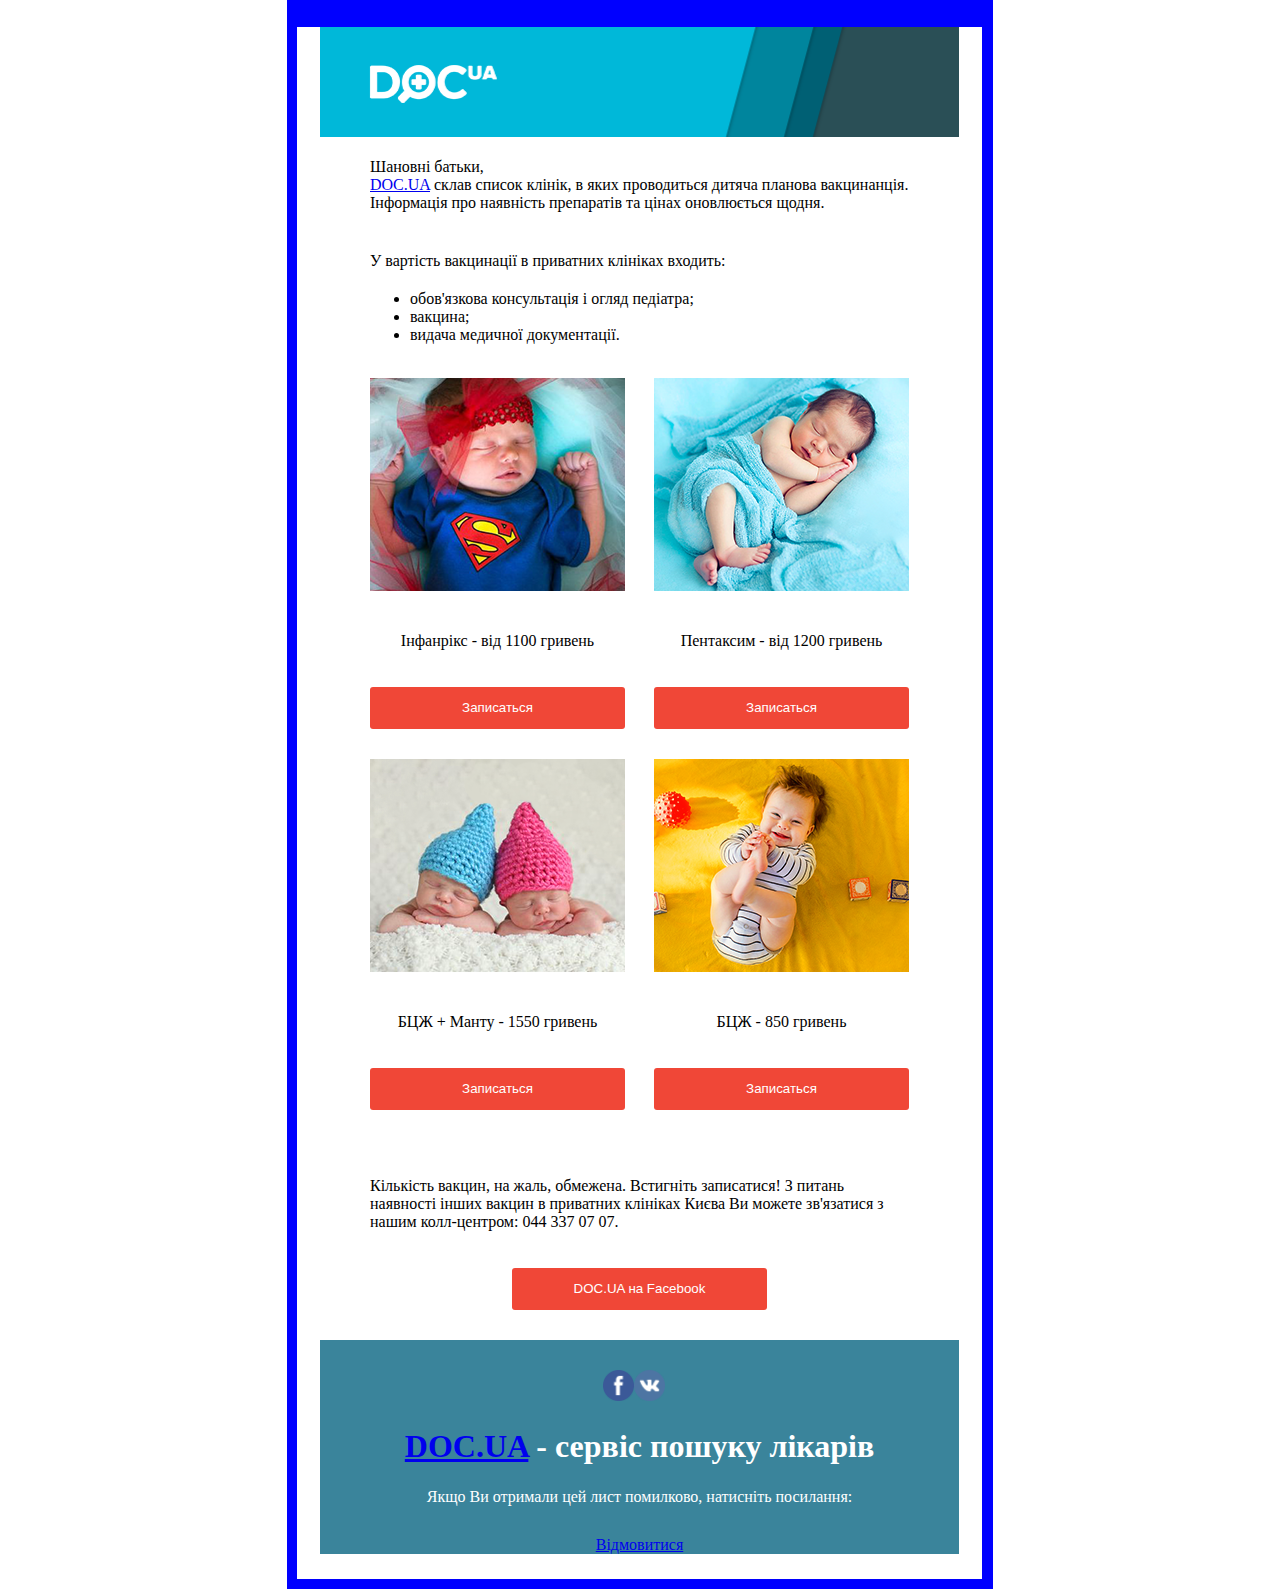
==== doc/index.html @ 113d1554 "Add files via upload" ====
<!DOCTYPE html>
<html lang="en">
<head>
	<meta charset="UTF-8">
	<title>Document</title>
	 <link rel="stylesheet" href="style.css">
</head>
<body>
	<div class="content">
		<div class="main">
			<header>
				<img src="img/header.png" alt="" width="639px;">
			</header>



			<div class="main_wrapper">
			<div class="main_text">
				<div class="main_title">Шановні батьки,</div> 

					<a href="DOC.UA">DOC.UA</a> склав список клінік, в яких проводиться дитяча планова вакцинанція. Інформація про наявність препаратів та цінах оновлюється щодня.
					<p>У вартість вакцинації в приватних клініках входить:</p>
					
					<ul>
						<li>обов'язкова консультація і огляд педіатра;</li>
						<li>вакцина;</li>
						<li>видача медичної документації.</li>



					</ul>
			</div>
			<div class="main_content">
				
					<div class="item item-padd">
						<img src="img/i1.png" alt="" width="255px;">
						<p>Інфанрікс - від 1100 гривень</p>
						<button>Записаться</button>
					</div>

					<div class="item">
						<img src="img/i2.png" alt="" width="255px;">
						<p>Пентаксим - від 1200 гривень</p>
						<button>Записаться</button>
					</div>
				<div class="clearfix"></div>
					<div class="item item-padd">
						<img src="img/i3.png" alt="" width="255px;">
						<p>БЦЖ + Манту - 1550 гривень</p>
						<button>Записаться</button>
					</div>

					<div class="item">
						<img src="img/i4.png" alt=""  width="255px;">
						<p>БЦЖ - 850 гривень</p>
						<button>Записаться</button>
					</div>
					<div class="clearfix"></div>
				<p>Кількість вакцин, на жаль, обмежена. Встигніть записатися!

					З питань наявності інших вакцин в приватних клініках Києва Ви можете зв'язатися з нашим колл-центром: 044 337 07 07.</p>
					<button>DOC.UA на Facebook</button>
			</div>
				
		</div>

				<footer>
					<div class="social">
						<div class="icon_fb"><img src="img/facebook.png" alt="" width="31px;"></div>

						<div class="icon_vk"><img src="img/vk.png" alt="" width="31px;"></div>

					</div>
					<h1><a href="#">DOC.UA</a> - сервіс пошуку лікарів</h1>
					<p>Якщо Ви отримали цей лист помилково, натисніть посилання: </p><br>
<a class="link_footer" href="#">Відмовитися</a>
				</footer>
		</div>
		
	</div>
</body>
</html>
---- doc/style.css ----
*{
	margin: 0px;
	padding: 0px;
	box-sizing: border-box;
}
.content{
	width: 706px;
	margin: 0 auto;
	padding: 27px 10px 10px 10px; 
	background: blue;
}
.main{
background: #fff;
width: 685px;
padding: 0px 23px;
padding-bottom: 25px;

}
.main_wrapper{
	padding: 17px 50px 30px 50px;
}
.main_content{
	
}
.main_text p{
	padding-top: 40px; 
}
.main_title{
	
}
.item p{
	text-align: center;
	padding: 21px 0px;
}
ul{
	padding: 20px 0px 34px 40px;
}
header{

}
.item-padd{
	padding-right: 29px;
	float: left;
}
button{
	color: #ffffff;
	display: block;
	width: 255px;
	height: 42px;
	background: #f04737;
	border:none;
	margin: 0px auto;
	border-radius: 3px;
}
.clearfix{
	clear:left;
	padding-top: 30px;
}
.main_content p{
	padding: 37px 0px;
}
footer{
	background-color: #3a849b;
	color: #ffffff;
	text-align: center;

}
.icon_fb{
	/*float: left;*/
	width: 31px;
}
.icon_vk{

	width: 31px;
}
.social{
	display: flex;
	width: 73px;
	margin: 0 auto;
	padding-top: 30px;
}
h1{
	padding: 23px 0px;
}
footer p{
padding-bottom: 12px; 
}
.link_footer{
	padding-bottom: 25px;
}
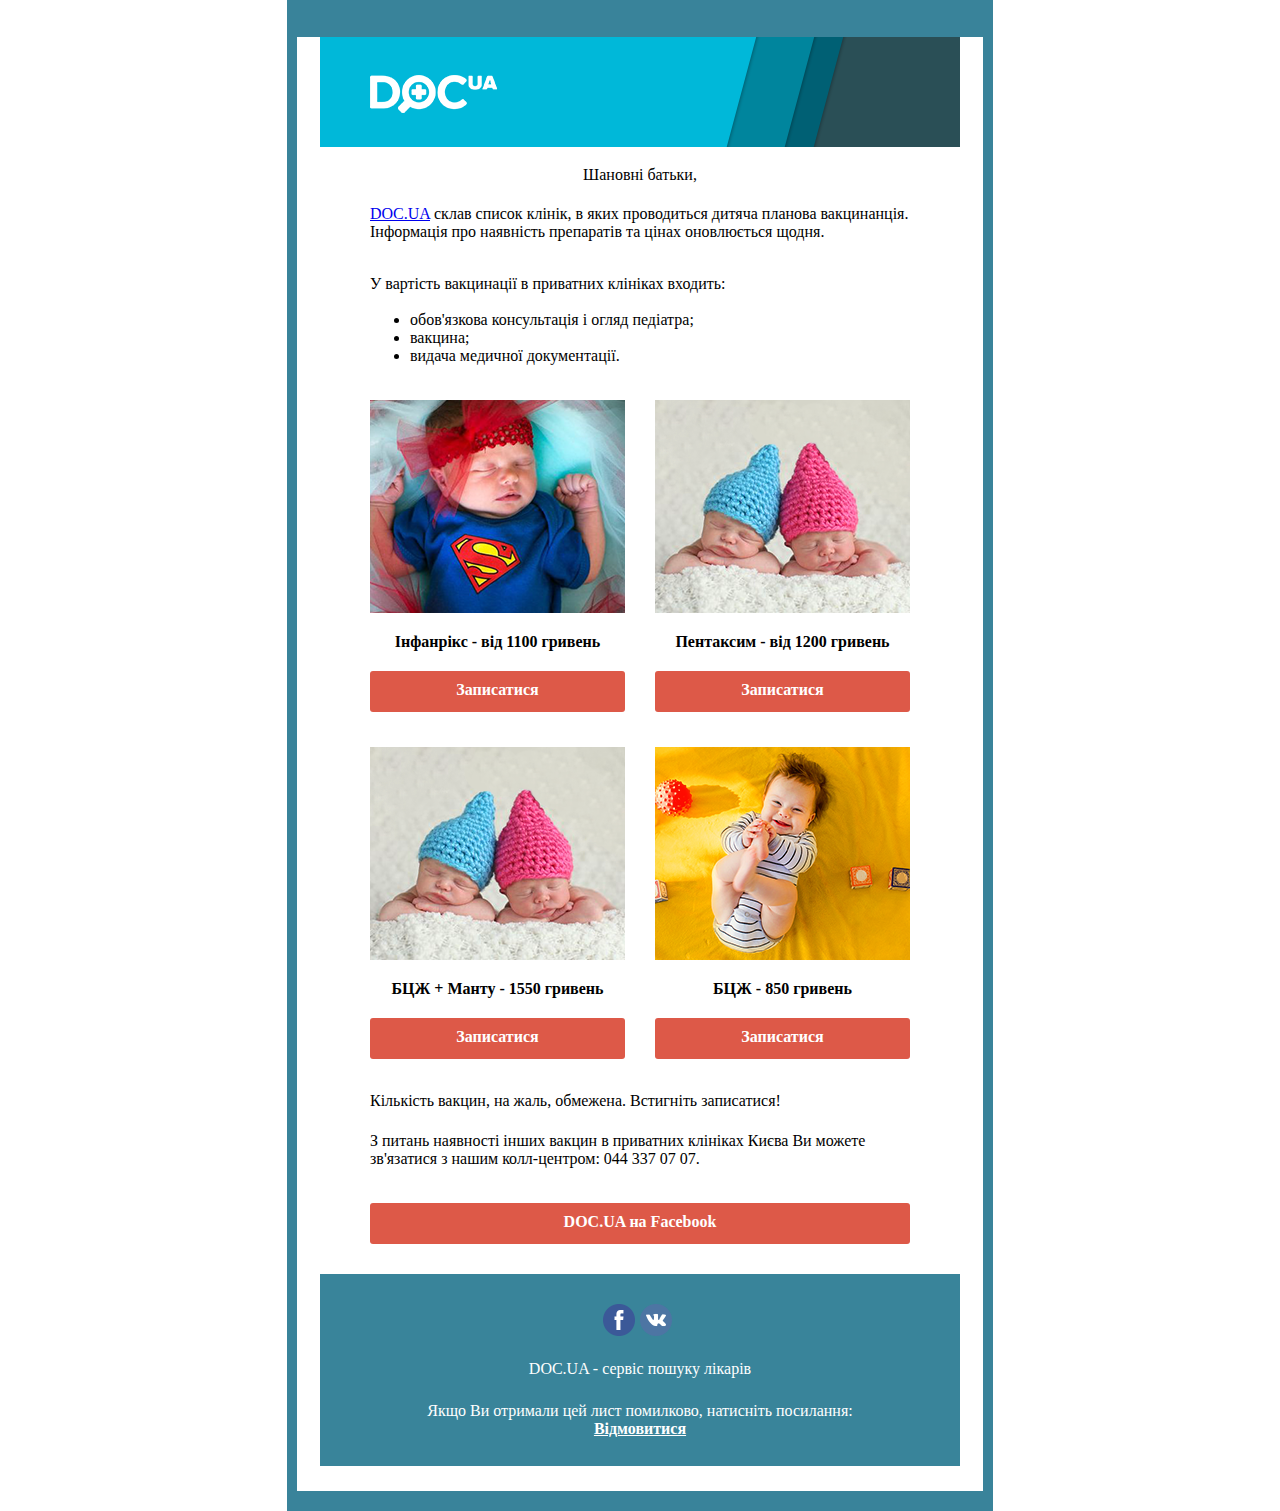
==== commit ff6475f5: "Add files via upload" ====
--- a/doc/index.html
+++ b/doc/index.html
@@ -1,82 +1,88 @@
 <!DOCTYPE html>
 <html lang="en">
 <head>
+	<link rel="stylesheet" href="style.css">
 	<meta charset="UTF-8">
-	<title>Document</title>
-	 <link rel="stylesheet" href="style.css">
+	<title>docUA</title>
 </head>
 <body>
-	<div class="content">
-		<div class="main">
-			<header>
-				<img src="img/header.png" alt="" width="639px;">
-			</header>
+	<div class="page-wrapper">
+		<div class="main-wrap">
+			<header><img src="img/header.png" alt="" width=""></header>
+			<div class="main_content_wrap">
+			<div class="main-text">
+				<p class="main-text-top">
+					<span class="main-text-p">Шановні батьки,</span>
+					<a href="#">DOC.UA</a>
+
+						 склав список клінік, в яких проводиться дитяча планова вакцинанція. Інформація про наявність препаратів та цінах оновлюється щодня.</p>
+										<p >
+											У вартість вакцинації в приватних клініках входить:
+						<ul>
+							<li>обов'язкова консультація і огляд педіатра;</li>
+							<li>вакцина;</li>
+							<li>видача медичної документації.</li>
+						</ul>
 
 
 
-			<div class="main_wrapper">
-			<div class="main_text">
-				<div class="main_title">Шановні батьки,</div> 
-
-					<a href="DOC.UA">DOC.UA</a> склав список клінік, в яких проводиться дитяча планова вакцинанція. Інформація про наявність препаратів та цінах оновлюється щодня.
-					<p>У вартість вакцинації в приватних клініках входить:</p>
-					
-					<ul>
-						<li>обов'язкова консультація і огляд педіатра;</li>
-						<li>вакцина;</li>
-						<li>видача медичної документації.</li>
+				</p>
 
 
 
-					</ul>
+
 			</div>
-			<div class="main_content">
+			<div class="row">
+				<div class="offer-wrap">
+					<div class="offer-img"><img src="img/i1.png" alt=""></div>
+					<div class="offer-text">Інфанрікс - від 1100 гривень</div>
+					<div class="offer-btn"><a href="#">Записатися</a></div>
+				</div>
+
+				<div class="offer-wrap">
+					<div class="offer-img"><img src="img/i3.png" alt=""></div>
+					<div class="offer-text">Пентаксим - від 1200 гривень</div>
+					<div class="offer-btn"><a href="#">Записатися</a></div>
+				</div>
+			</div>
+			<div class="row">
+				<div class="offer-wrap">
+					<div class="offer-img"><img src="img/i3.png" alt=""></div>
+					<div class="offer-text">БЦЖ + Манту - 1550 гривень</div>
+					<div class="offer-btn"><a href="#">Записатися</a></div>
+				</div>
+
+				<div class="offer-wrap">
+					<div class="offer-img"><img src="img/i4.png" alt=""></div>
+					<div class="offer-text">БЦЖ - 850 гривень</div>
+					<div class="offer-btn"><a href="#">Записатися</a></div>
+				</div>
+			</div>
+			<div class="clearfix"></div>
+			
+			<p class="main-text-botton">
+					Кількість вакцин, на жаль, обмежена. Встигніть записатися!</p>
+					<p class="main_text_contact">
+
+З питань наявності інших вакцин в приватних клініках Києва Ви можете зв'язатися з нашим колл-центром: 044 337 07 07.</p>
+<div class="offer-btn"><a href="#">
+DOC.UA на Facebook</a></div>
+		</div>
+		<footer>
+			<div class="social">
+				<img src="img/facebook.png" width="32px;" alt="">
+				<img src="img/vk.png" alt="" width="32px;">
+				<div class="clearfix"></div>
+			</div>
+			<div class="footer_text_title">DOC.UA - сервіс пошуку лікарів</div>
+			<div class="footer_text">Якщо Ви отримали цей лист помилково, натисніть посилання:
+				<br>
+<a href="#">Відмовитися</a>
 				
-					<div class="item item-padd">
-						<img src="img/i1.png" alt="" width="255px;">
-						<p>Інфанрікс - від 1100 гривень</p>
-						<button>Записаться</button>
-					</div>
+</div>
+		</footer>
+</div>
 
-					<div class="item">
-						<img src="img/i2.png" alt="" width="255px;">
-						<p>Пентаксим - від 1200 гривень</p>
-						<button>Записаться</button>
-					</div>
-				<div class="clearfix"></div>
-					<div class="item item-padd">
-						<img src="img/i3.png" alt="" width="255px;">
-						<p>БЦЖ + Манту - 1550 гривень</p>
-						<button>Записаться</button>
-					</div>
-
-					<div class="item">
-						<img src="img/i4.png" alt=""  width="255px;">
-						<p>БЦЖ - 850 гривень</p>
-						<button>Записаться</button>
-					</div>
-					<div class="clearfix"></div>
-				<p>Кількість вакцин, на жаль, обмежена. Встигніть записатися!
-
-					З питань наявності інших вакцин в приватних клініках Києва Ви можете зв'язатися з нашим колл-центром: 044 337 07 07.</p>
-					<button>DOC.UA на Facebook</button>
-			</div>
-				
-		</div>
-
-				<footer>
-					<div class="social">
-						<div class="icon_fb"><img src="img/facebook.png" alt="" width="31px;"></div>
-
-						<div class="icon_vk"><img src="img/vk.png" alt="" width="31px;"></div>
-
-					</div>
-					<h1><a href="#">DOC.UA</a> - сервіс пошуку лікарів</h1>
-					<p>Якщо Ви отримали цей лист помилково, натисніть посилання: </p><br>
-<a class="link_footer" href="#">Відмовитися</a>
-				</footer>
-		</div>
-		
 	</div>
 </body>
 </html>--- a/doc/style.css
+++ b/doc/style.css
@@ -3,88 +3,99 @@
 	padding: 0px;
 	box-sizing: border-box;
 }
-.content{
+img{
+	display: block;
+	width: 100%;
+}
+.page-wrapper{
 	width: 706px;
+	background-color: #39839a;
 	margin: 0 auto;
-	padding: 27px 10px 10px 10px; 
-	background: blue;
+	padding: 37px 10px 20px;
 }
-.main{
-background: #fff;
-width: 685px;
-padding: 0px 23px;
-padding-bottom: 25px;
+.main-wrap{
+	padding: 0px 23px 25px;
+	background-color: #fff;
+}
+.main-text-p{
+	display: block;
+	text-align: center;
+	padding-bottom: 21px;
+}
+.main_content_wrap{
+	padding: 19px 50px 30px;
+}
+.main-text ul{
+	padding-left: 40px;
+	padding-top: 18px;
+}
+.main-text-top{
+	padding-bottom: 34px;
+}
+.offer-wrap{
+	width: 255px;
+	float: left;
+	padding-top: 35px;
+	
+}
+.row{
+
+	min-height: 347px; 
+}
+.offer-btn{
+	width: 100%;
+	height: 41px;
+	display: inline-block;
+	text-align: center;
+	background-color: #dd5948;
+	border-radius: 3px;
+	padding-top: 10px;
+	}
+.offer-btn a{
+	text-decoration: none;
+	line-height: 10px;
+	color: #ffffff;
+	font-weight: bold;
+}
+.clearfix{
+	clear: both;
+}
+
+.offer-wrap:nth-child(odd){
+	margin-right: 30px;
+}
+.offer-text{
+	font-weight: bold;
+	padding: 20px 0px;
+	text-align: center;
+}
+.main-text-botton{
+	padding: 33px 0px 22px;
+}
+.main_text_contact{
+	padding-bottom: 35px;
+}
+footer{
+	background-color: #39849a;
+	text-align: center;
+	color: #ffffff;
+}
+.social {
+	width: 74px;
+	padding: 30px 0px 24px;
+	margin: 0 auto;
+	display: flex;
+	justify-content: space-between;
+}
+.social img{
+	width: 32px;
 
 }
-.main_wrapper{
-	padding: 17px 50px 30px 50px;
+.footer_text{
+	padding-top: 24px;
+	padding-bottom: 28px;
 }
-.main_content{
-	
-}
-.main_text p{
-	padding-top: 40px; 
-}
-.main_title{
-	
-}
-.item p{
-	text-align: center;
-	padding: 21px 0px;
-}
-ul{
-	padding: 20px 0px 34px 40px;
-}
-header{
-
-}
-.item-padd{
-	padding-right: 29px;
-	float: left;
-}
-button{
+.footer_text a{
 	color: #ffffff;
-	display: block;
-	width: 255px;
-	height: 42px;
-	background: #f04737;
-	border:none;
-	margin: 0px auto;
-	border-radius: 3px;
-}
-.clearfix{
-	clear:left;
-	padding-top: 30px;
-}
-.main_content p{
-	padding: 37px 0px;
-}
-footer{
-	background-color: #3a849b;
-	color: #ffffff;
-	text-align: center;
-
-}
-.icon_fb{
-	/*float: left;*/
-	width: 31px;
-}
-.icon_vk{
-
-	width: 31px;
-}
-.social{
-	display: flex;
-	width: 73px;
-	margin: 0 auto;
-	padding-top: 30px;
-}
-h1{
-	padding: 23px 0px;
-}
-footer p{
-padding-bottom: 12px; 
-}
-.link_footer{
-	padding-bottom: 25px;
+	font-weight: bold;
 }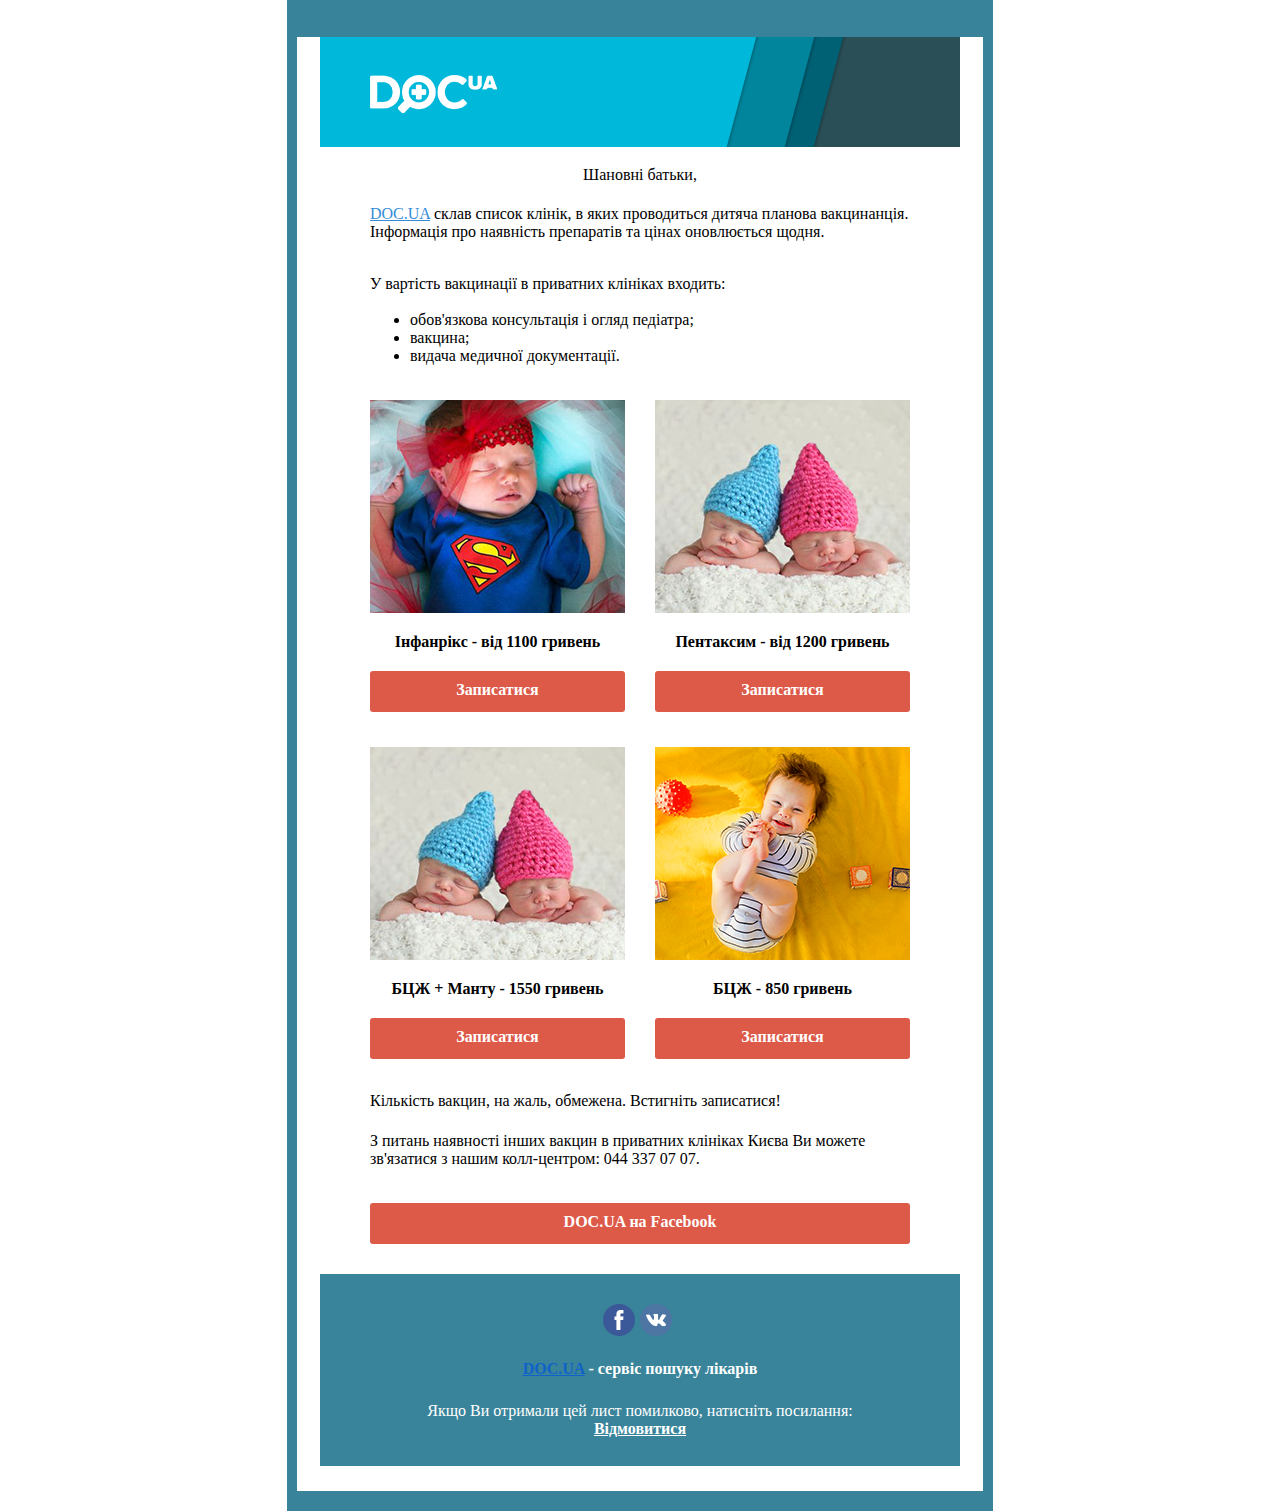
==== commit d48c826e: "Add files via upload" ====
--- a/doc/index.html
+++ b/doc/index.html
@@ -13,7 +13,7 @@
 			<div class="main-text">
 				<p class="main-text-top">
 					<span class="main-text-p">Шановні батьки,</span>
-					<a href="#">DOC.UA</a>
+					<a class="link_color_top" href="#">DOC.UA</a>
 
 						 склав список клінік, в яких проводиться дитяча планова вакцинанція. Інформація про наявність препаратів та цінах оновлюється щодня.</p>
 										<p >
@@ -74,7 +74,7 @@
 				<img src="img/vk.png" alt="" width="32px;">
 				<div class="clearfix"></div>
 			</div>
-			<div class="footer_text_title">DOC.UA - сервіс пошуку лікарів</div>
+			<div class="footer_text_title"><a class="link_color_footer" href="#">DOC.UA</a> - сервіс пошуку лікарів</div>
 			<div class="footer_text">Якщо Ви отримали цей лист помилково, натисніть посилання:
 				<br>
 <a href="#">Відмовитися</a>
--- a/doc/style.css
+++ b/doc/style.css
@@ -98,4 +98,13 @@
 .footer_text a{
 	color: #ffffff;
 	font-weight: bold;
+}
+.link_color_top{
+	color:#348cd7;
+}
+.link_color_footer{
+	color: #0f62c9;
+}
+.footer_text_title{
+	font-weight: bold;
 }